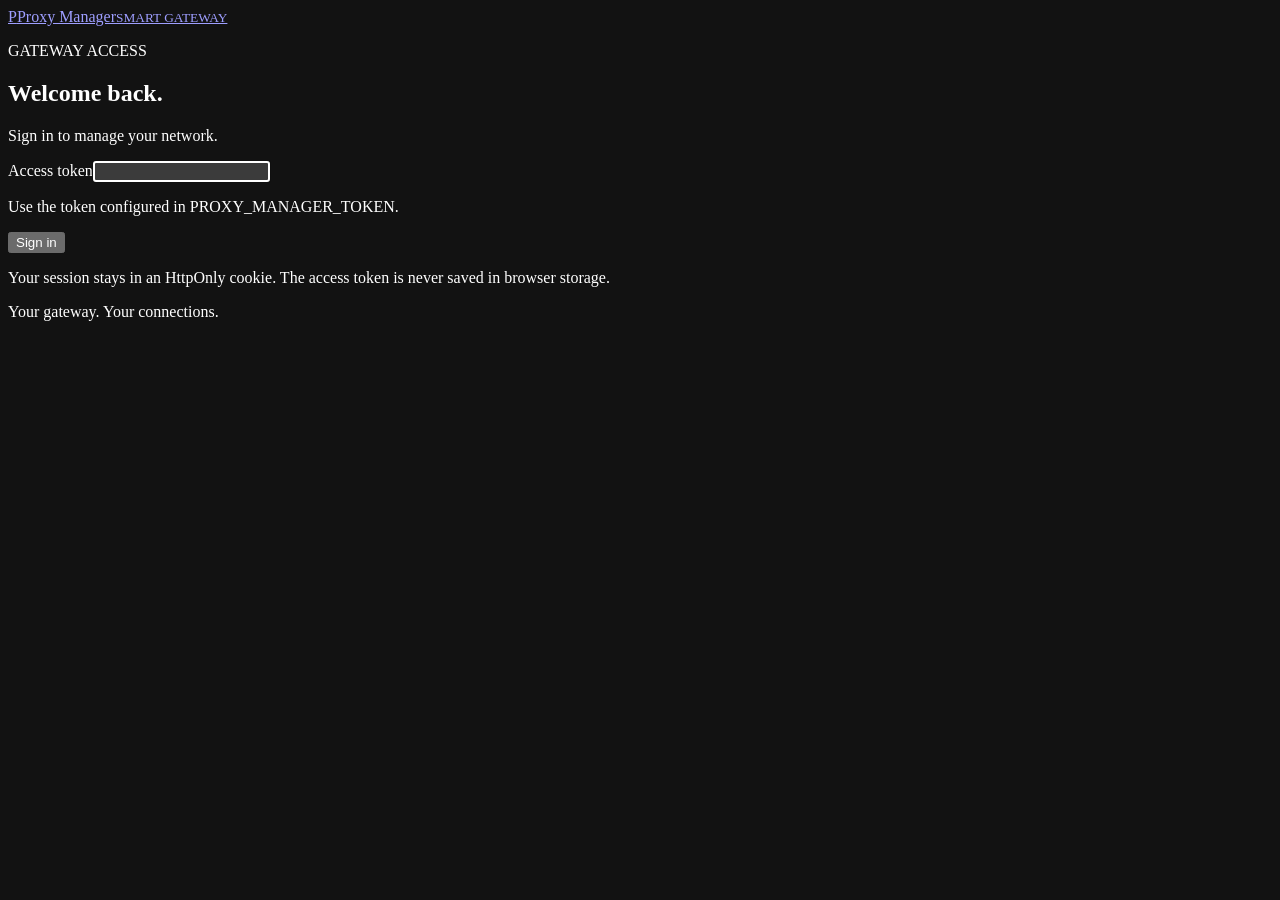
==== internal/api/web/login.html @ 17f8d9bc "Implemented seven dashboard features: token login, separate subscription/manual tabs, browser import" ====
<!DOCTYPE html>
<html lang="en">
<head>
  <meta charset="utf-8" />
  <meta name="viewport" content="width=device-width, initial-scale=1" />
  <meta name="color-scheme" content="dark" />
  <meta name="referrer" content="no-referrer" />
  <title>Sign in · Proxy Manager</title>
  <link rel="stylesheet" href="/style.css" />
  <script src="/login.js" defer></script>
</head>
<body class="login-body">
  <main class="login-main">
    <a class="brand login-brand" href="/"><span class="brand-icon" aria-hidden="true">P</span><span>Proxy Manager<small>SMART GATEWAY</small></span></a>
    <section class="card login-card" aria-labelledby="login-heading">
      <p class="eyebrow">GATEWAY ACCESS</p><h1 id="login-heading">Welcome back.</h1><p class="muted">Sign in to manage your network.</p>
      <noscript><p class="notice">JavaScript is required to sign in.</p></noscript>
      <form id="login-form">
        <div class="field"><label for="login-token">Access token</label><input id="login-token" name="password" type="password" required autocomplete="current-password" spellcheck="false" autocapitalize="none" aria-describedby="token-help" autofocus /><p id="token-help" class="muted small">Use the token configured in PROXY_MANAGER_TOKEN.</p></div>
        <p id="login-error" class="login-error small" role="alert" hidden></p>
        <button id="login-submit" class="button primary" type="submit">Sign in</button>
      </form>
      <p class="login-footnote muted small">Your session stays in an HttpOnly cookie. The access token is never saved in browser storage.</p>
    </section>
    <p class="muted small login-caption">Your gateway. Your connections.</p>
  </main>
</body>
</html>
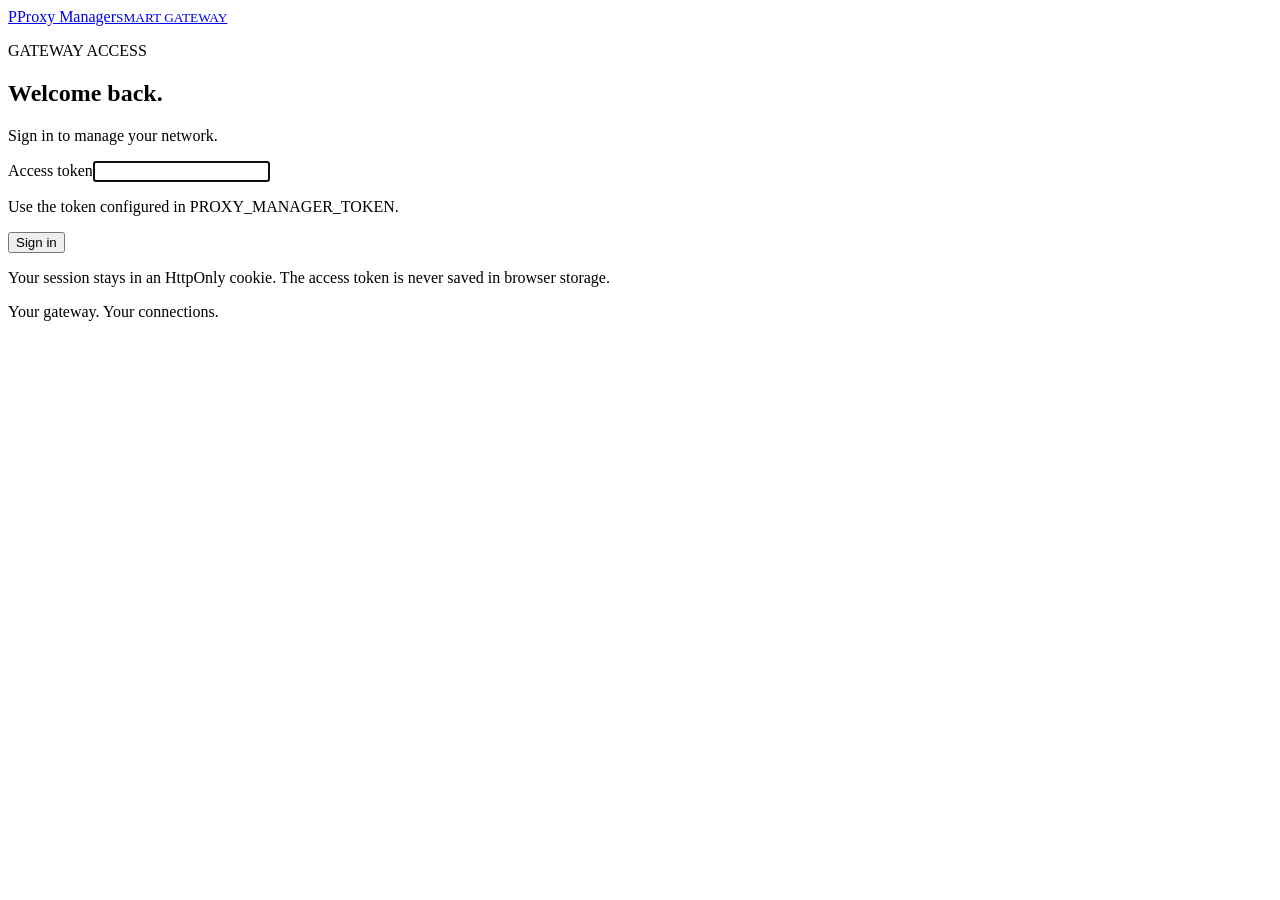
==== commit 6d350977: "Added dark/light mode,persian and editing configs and minor UI changes" ====
--- a/internal/api/web/login.html
+++ b/internal/api/web/login.html
@@ -3,9 +3,11 @@
 <head>
   <meta charset="utf-8" />
   <meta name="viewport" content="width=device-width, initial-scale=1" />
-  <meta name="color-scheme" content="dark" />
+  <meta name="color-scheme" content="dark light" />
   <meta name="referrer" content="no-referrer" />
   <title>Sign in · Proxy Manager</title>
+  <script src="/preferences.js"></script>
+  <script src="/i18n.js" defer></script>
   <link rel="stylesheet" href="/style.css" />
   <script src="/login.js" defer></script>
 </head>
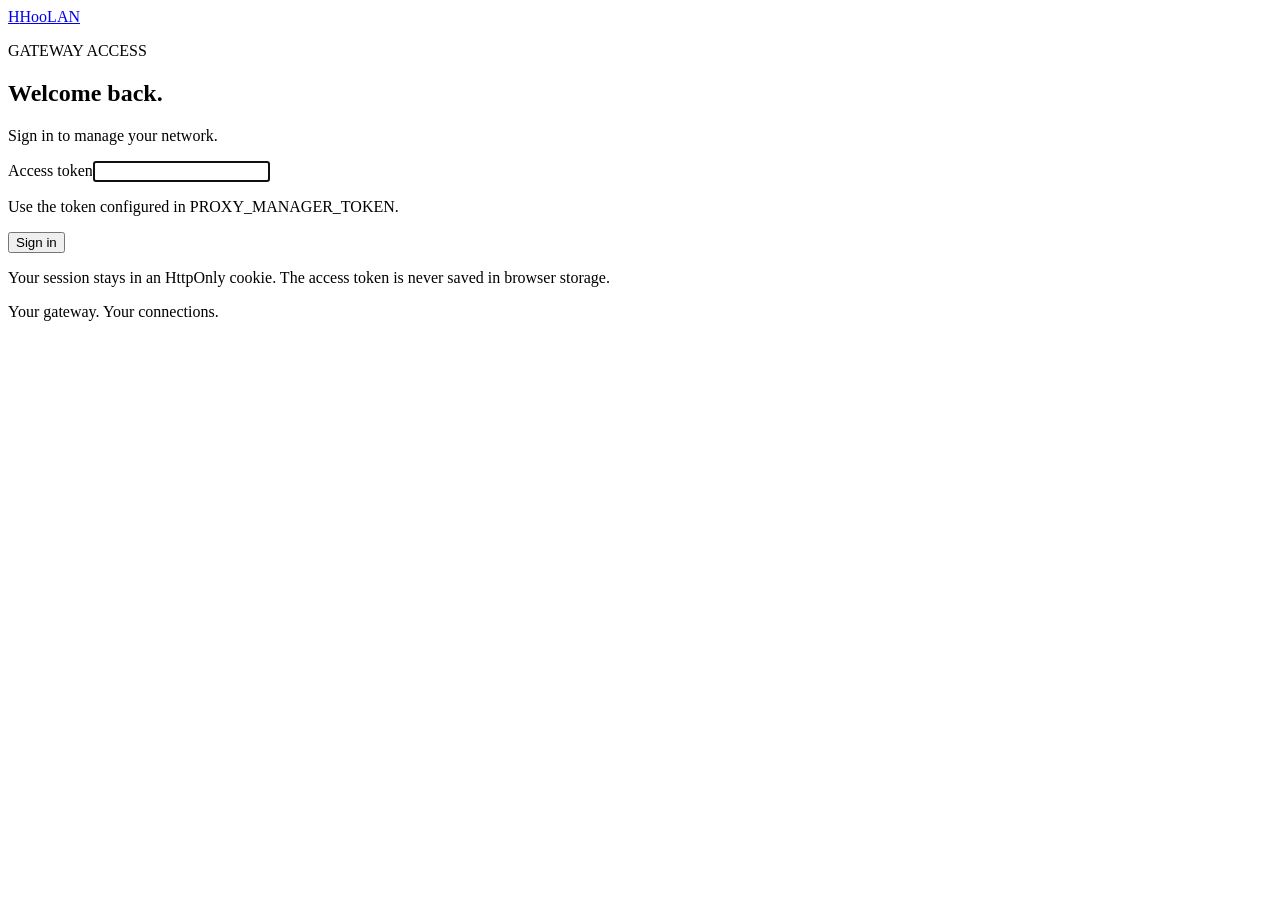
==== commit 6bfe6c98: "rebranded as HooLAN" ====
--- a/internal/api/web/login.html
+++ b/internal/api/web/login.html
@@ -5,7 +5,7 @@
   <meta name="viewport" content="width=device-width, initial-scale=1" />
   <meta name="color-scheme" content="dark light" />
   <meta name="referrer" content="no-referrer" />
-  <title>Sign in · Proxy Manager</title>
+  <title>Sign in · HooLAN</title>
   <script src="/preferences.js"></script>
   <script src="/i18n.js" defer></script>
   <link rel="stylesheet" href="/style.css" />
@@ -13,7 +13,7 @@
 </head>
 <body class="login-body">
   <main class="login-main">
-    <a class="brand login-brand" href="/"><span class="brand-icon" aria-hidden="true">P</span><span>Proxy Manager<small>SMART GATEWAY</small></span></a>
+    <a class="brand login-brand" href="/"><span class="brand-icon" aria-hidden="true">H</span><span>HooLAN</span></a>
     <section class="card login-card" aria-labelledby="login-heading">
       <p class="eyebrow">GATEWAY ACCESS</p><h1 id="login-heading">Welcome back.</h1><p class="muted">Sign in to manage your network.</p>
       <noscript><p class="notice">JavaScript is required to sign in.</p></noscript>
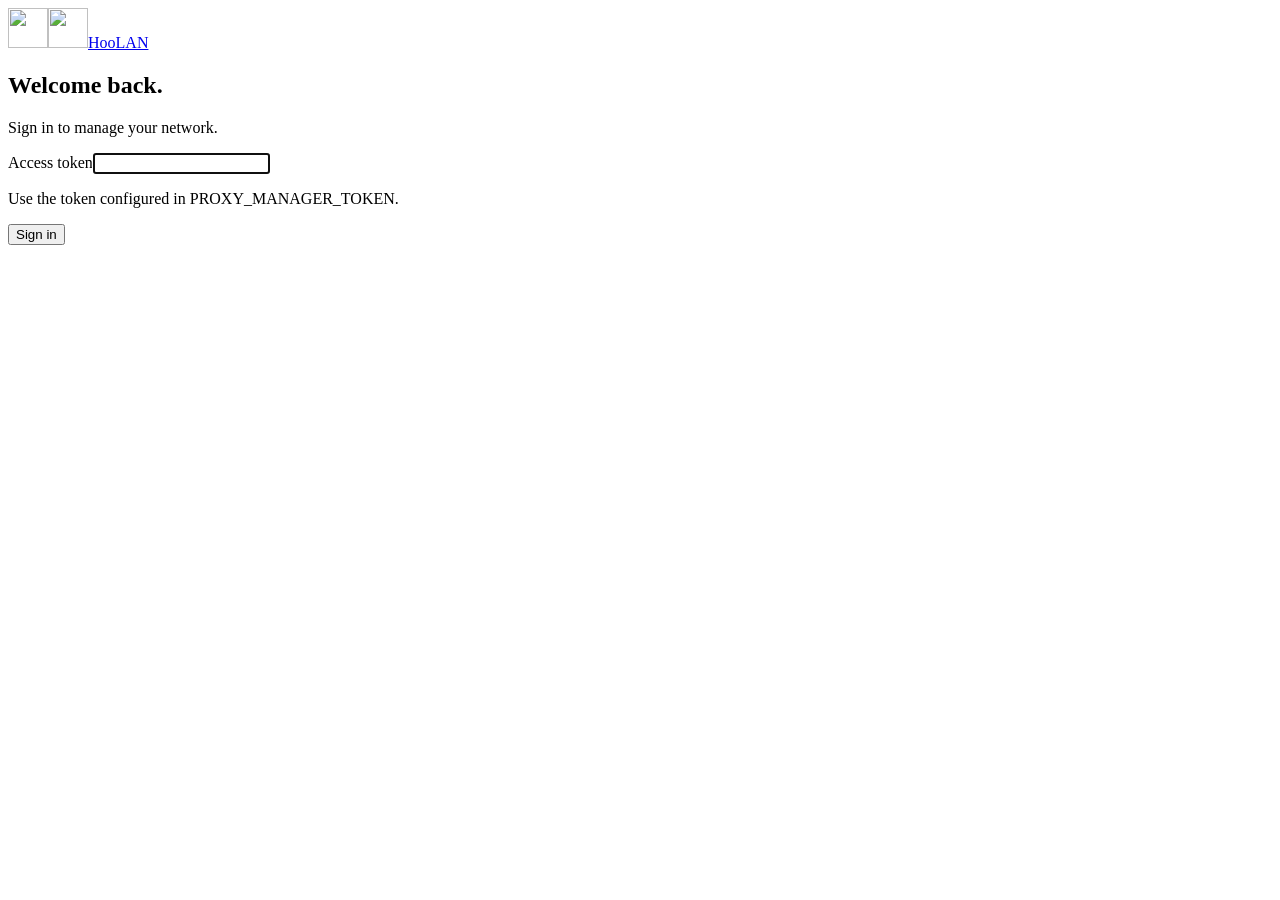
==== commit 38a5e4ef: "minor UI changes" ====
--- a/internal/api/web/login.html
+++ b/internal/api/web/login.html
@@ -6,6 +6,7 @@
   <meta name="color-scheme" content="dark light" />
   <meta name="referrer" content="no-referrer" />
   <title>Sign in · HooLAN</title>
+  <link id="favicon" rel="icon" type="image/svg+xml" href="/hoo-logo-dark.svg" />
   <script src="/preferences.js"></script>
   <script src="/i18n.js" defer></script>
   <link rel="stylesheet" href="/style.css" />
@@ -13,18 +14,16 @@
 </head>
 <body class="login-body">
   <main class="login-main">
-    <a class="brand login-brand" href="/"><span class="brand-icon" aria-hidden="true">H</span><span>HooLAN</span></a>
+    <a class="brand login-brand" href="/"><span class="brand-logo" aria-hidden="true"><img class="logo-dark" src="/hoo-logo-dark.svg" width="40" height="40" alt="" /><img class="logo-light" src="/hoo-logo-light.svg" width="40" height="40" alt="" /></span><span>HooLAN</span></a>
     <section class="card login-card" aria-labelledby="login-heading">
-      <p class="eyebrow">GATEWAY ACCESS</p><h1 id="login-heading">Welcome back.</h1><p class="muted">Sign in to manage your network.</p>
+      <h1 id="login-heading">Welcome back.</h1><p class="muted">Sign in to manage your network.</p>
       <noscript><p class="notice">JavaScript is required to sign in.</p></noscript>
       <form id="login-form">
         <div class="field"><label for="login-token">Access token</label><input id="login-token" name="password" type="password" required autocomplete="current-password" spellcheck="false" autocapitalize="none" aria-describedby="token-help" autofocus /><p id="token-help" class="muted small">Use the token configured in PROXY_MANAGER_TOKEN.</p></div>
         <p id="login-error" class="login-error small" role="alert" hidden></p>
         <button id="login-submit" class="button primary" type="submit">Sign in</button>
       </form>
-      <p class="login-footnote muted small">Your session stays in an HttpOnly cookie. The access token is never saved in browser storage.</p>
     </section>
-    <p class="muted small login-caption">Your gateway. Your connections.</p>
   </main>
 </body>
 </html>
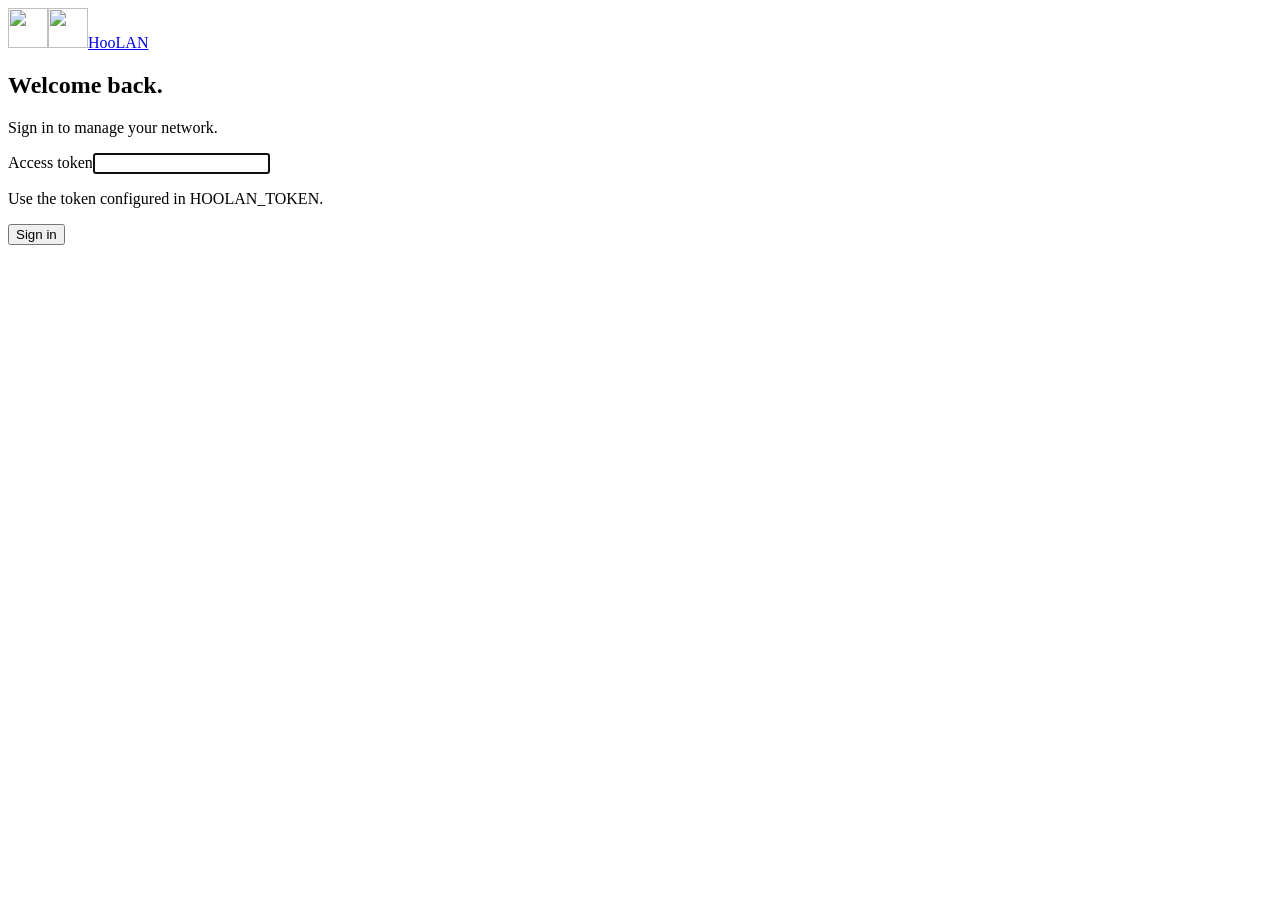
==== commit 829751f0: "rebranded as HooLAN" ====
--- a/internal/api/web/login.html
+++ b/internal/api/web/login.html
@@ -19,7 +19,7 @@
       <h1 id="login-heading">Welcome back.</h1><p class="muted">Sign in to manage your network.</p>
       <noscript><p class="notice">JavaScript is required to sign in.</p></noscript>
       <form id="login-form">
-        <div class="field"><label for="login-token">Access token</label><input id="login-token" name="password" type="password" required autocomplete="current-password" spellcheck="false" autocapitalize="none" aria-describedby="token-help" autofocus /><p id="token-help" class="muted small">Use the token configured in PROXY_MANAGER_TOKEN.</p></div>
+        <div class="field"><label for="login-token">Access token</label><input id="login-token" name="password" type="password" required autocomplete="current-password" spellcheck="false" autocapitalize="none" aria-describedby="token-help" autofocus /><p id="token-help" class="muted small">Use the token configured in HOOLAN_TOKEN.</p></div>
         <p id="login-error" class="login-error small" role="alert" hidden></p>
         <button id="login-submit" class="button primary" type="submit">Sign in</button>
       </form>
